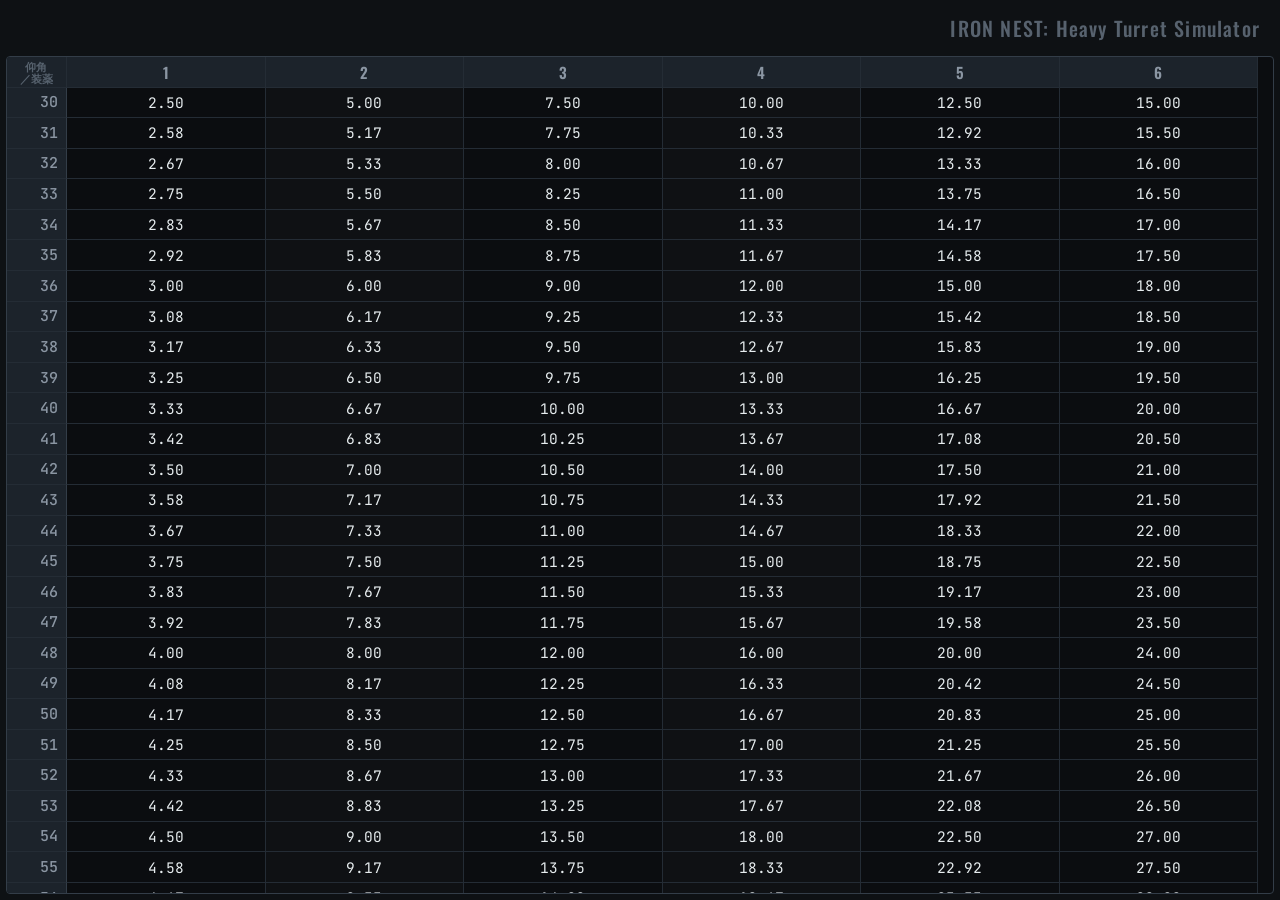
==== index.html @ 1f8e4c40 "new" ====
<!DOCTYPE html>
<html lang="ja">
<head>
<meta charset="UTF-8">
<meta name="viewport" content="width=device-width, initial-scale=1, maximum-scale=1, user-scalable=no">
<title>仰角算定盤</title>
<style>
  @import url('https://fonts.googleapis.com/css2?family=Oswald:wght@500;600;700&family=JetBrains+Mono:wght@400;500;600;700&display=swap');

  :root{
    --bg:#0e1114;
    --panel-sunken:#0b0d10;
    --panel-raised:#1c232b;
    --line:#333d48;
    --line-soft:#242c35;
    --text:#e7edef;
    --text-dim:#8b96a3;
    --text-faint:#57626e;
    --accent:#ffb347;
    --accent-strong:#ffe0a3;
    --accent-dim:#5c451f;
    --accent-hit:#8a5b12;
    --focus:#7fd4ff;
  }

  *{box-sizing:border-box;}
  html,body{margin:0;padding:0;height:100%;}
  body{
    background:var(--bg);
    color:var(--text);
    font-family:'JetBrains Mono', 'Consolas', monospace;
    height:100vh;
    height:100dvh;
    overflow:hidden;
    display:flex;
  }
  @media (prefers-reduced-motion: reduce){
    *{animation-duration:0.001ms !important; transition-duration:0.001ms !important;}
  }

  .app{
    flex:1;
    min-width:0;
    display:flex;
    flex-direction:column;
    padding:6px;
    gap:6px;
  }

  .screen{
    flex:1;
    min-height:0;
    display:flex;
    flex-direction:column;
    gap:6px;
  }
  .screen[hidden]{ display:none; }

  /* ---------- shared grid: identical column template & position on every screen ---------- */
  .toolbar-slot{
    flex:0 0 auto;
  }
  .grid-wrap{
    flex:1;
    min-height:0;
    border:1px solid var(--line);
    border-radius:4px;
    overflow-x:hidden;
    overflow-y:auto;
    scrollbar-gutter:stable;
    background:var(--panel-sunken);
  }
  .grid-table{
    display:grid;
    grid-template-columns: minmax(44px,60px) repeat(6, 1fr);
    width:100%;
    height:100%;
  }
  /* main (0-60, opens on 30-60) and detail (0.1-degree) both scroll naturally */
  .grid-table.scrollable{
    height:auto;
    min-height:100%;
    grid-auto-rows:clamp(22px,3.4vh,32px);
  }
  .grid-table.sticky-head th.corner,
  .grid-table.sticky-head th.col-head{
    position:sticky;
    top:0;
    z-index:2;
  }
  /* the 0.01-degree fine grid instead fills the screen exactly, no scroll;
     the header row height still matches the scrollable tables' clamp so it
     lines up pixel-for-pixel across all three screens */
  .grid-table.rows-21{ grid-template-rows: clamp(22px,3.4vh,32px) repeat(21, 1fr); }
  .grid-table thead,
  .grid-table tbody,
  .grid-table tr{ display:contents; }

  .grid-table th, .grid-table td{
    border-bottom:1px solid var(--line-soft);
    border-right:1px solid var(--line-soft);
    min-width:0;
    min-height:0;
  }
  .grid-table th.corner{
    background:var(--panel-raised);
    color:var(--text-faint);
    font-family:'Oswald', sans-serif;
    font-size:clamp(8px,1.3vh,10.5px);
    letter-spacing:0.02em;
    display:flex;
    align-items:center;
    justify-content:center;
    text-align:center;
    line-height:1.15;
    padding:2px;
  }
  .grid-table th.col-head{
    background:var(--panel-raised);
    color:var(--text-dim);
    font-family:'Oswald', sans-serif;
    font-weight:600;
    font-size:clamp(11px,2vh,15px);
    display:flex;
    align-items:center;
    justify-content:center;
  }
  .grid-table th.row-head{
    background:var(--panel-raised);
    color:var(--text-dim);
    font-weight:500;
    font-size:clamp(11px,2vh,15px);
    font-variant-numeric:tabular-nums;
    display:flex;
    align-items:center;
    justify-content:flex-end;
    padding-right:8px;
    border-right:1px solid var(--line);
    cursor:default;
  }
  .grid-table td{ padding:0; }
  .grid-table td button{
    all:unset;
    display:flex;
    width:100%;
    height:100%;
    align-items:center;
    justify-content:center;
    font-family:'JetBrains Mono', monospace;
    font-size:clamp(10.5px,1.9vh,14.5px);
    font-variant-numeric:tabular-nums;
    color:var(--text);
    cursor:pointer;
  }
  .grid-table td button:hover{
    background:rgba(255,179,71,0.1);
    color:var(--accent-strong);
  }
  .grid-table td button:focus-visible{
    outline:2px solid var(--focus);
    outline-offset:-2px;
  }
  .grid-table td button.selected{
    background:var(--accent-dim);
    color:var(--accent-strong);
    font-weight:600;
  }
  .grid-table.scrollable td:nth-child(7n+3) button:not(.selected),
  .grid-table.scrollable td:nth-child(7n+5) button:not(.selected){
    background:rgba(255,255,255,0.014);
  }

  /* ---------- shared: plain-text cells used by the detail (0.1) and fine (0.01) grids ---------- */
  .grid-table.plain-cells td{
    display:flex;
    align-items:center;
    justify-content:center;
    font-family:'JetBrains Mono', monospace;
    font-size:clamp(10.5px,1.9vh,14.5px);
    font-variant-numeric:tabular-nums;
    color:var(--text);
    cursor:pointer;
  }
  .grid-table.plain-cells tbody tr:nth-child(even) td{ background:rgba(255,255,255,0.014); }
  .grid-table.plain-cells tbody tr:hover td{ background:rgba(255,179,71,0.08); }

  /* whole-step rows get a marked tick color, like a dial's major graduations */
  .grid-table.plain-cells tbody tr.int-row th.row-head{ color:var(--accent); font-weight:700; }
  .grid-table.plain-cells tbody tr.int-row td{ background:rgba(255,179,71,0.07); }

  .grid-table.plain-cells tbody tr.hit th.row-head{ background:var(--accent-hit); color:var(--accent-strong); }
  .grid-table.plain-cells tbody tr.hit td{ background:var(--accent-hit); color:var(--accent-strong); font-weight:700; }
  .grid-table.plain-cells tbody tr.flash th, .grid-table.plain-cells tbody tr.flash td{ animation:flash 0.5s ease-out; }
  @keyframes flash{
    0%{ background:var(--accent); }
    100%{ background:var(--accent-hit); }
  }

  /* tapped column stays lit; the other charge columns dim to grey, mirroring the row highlight */
  .grid-table.plain-cells th.col-head.col-dim{ color:var(--text-faint); }
  .grid-table.plain-cells td.col-dim{ color:var(--text-faint); }
  .grid-table.plain-cells tbody tr.hit td.col-dim{ color:var(--text-faint); }

  /* ---------- toolbar (back button + column tabs) ---------- */
  .toolbar{
    display:flex;
    align-items:center;
    gap:8px;
    flex-wrap:nowrap;
    padding-right:14px;
  }
  .btn-back{
    font-family:'Oswald', sans-serif;
    font-size:14px;
    font-weight:600;
    letter-spacing:0.03em;
    color:var(--text);
    background:var(--panel-raised);
    border:1px solid var(--line);
    border-radius:4px;
    padding:10px 16px;
    cursor:pointer;
    display:flex;
    align-items:center;
    gap:6px;
    flex:0 0 auto;
  }
  .btn-back:hover{ border-color:var(--accent-dim); color:var(--accent-strong); }
  .btn-back:active{ transform:translateY(1px); }
  .btn-back:focus-visible{ outline:2px solid var(--focus); }

  .brand-label{
    margin-left:auto;
    min-width:0;
    flex:0 1 auto;
    font-family:'Oswald', sans-serif;
    font-size:clamp(15px,2.4vh,20px);
    font-weight:500;
    letter-spacing:0.06em;
    color:var(--text-faint);
    white-space:nowrap;
    overflow:hidden;
    text-overflow:ellipsis;
  }
</style>
</head>
<body>

<div class="app">
  <!-- SCREEN 1: 0-60 degree grid, scrollable; opens on the 30-60 window -->
  <section class="screen" id="screen-main">
    <!-- an invisible toolbar keeps the grid starting at the same position as screens 2 and 3 -->
    <div class="toolbar toolbar-slot">
      <button class="btn-back" style="visibility:hidden" tabindex="-1" aria-hidden="true">◂ 戻る</button>
      <span class="brand-label">IRON NEST: Heavy Turret Simulator</span>
    </div>
    <div class="grid-wrap" id="main-wrap">
      <table class="grid-table scrollable sticky-head" id="main-table">
        <thead>
          <tr>
            <th class="corner">仰角<br>／装薬</th>
            <th class="col-head" id="main-head-1">1</th>
            <th class="col-head" id="main-head-2">2</th>
            <th class="col-head" id="main-head-3">3</th>
            <th class="col-head" id="main-head-4">4</th>
            <th class="col-head" id="main-head-5">5</th>
            <th class="col-head" id="main-head-6">6</th>
          </tr>
        </thead>
        <tbody id="main-body"></tbody>
      </table>
      <div id="main-spacer"></div>
    </div>
  </section>

  <!-- SCREEN 2: 0.1-degree detail table (scrollable) -->
  <section class="screen" id="screen-detail" hidden>
    <div class="toolbar">
      <button class="btn-back" id="btn-back">◂ 戻る</button>
      <span class="brand-label">IRON NEST: Heavy Turret Simulator</span>
    </div>
    <div class="grid-wrap" id="detail-wrap">
      <table class="grid-table scrollable sticky-head plain-cells" id="detail-table">
        <thead>
          <tr>
            <th class="corner">仰角<br>／装薬</th>
            <th class="col-head" data-charge="1">1</th>
            <th class="col-head" data-charge="2">2</th>
            <th class="col-head" data-charge="3">3</th>
            <th class="col-head" data-charge="4">4</th>
            <th class="col-head" data-charge="5">5</th>
            <th class="col-head" data-charge="6">6</th>
          </tr>
        </thead>
        <tbody id="detail-body"></tbody>
      </table>
    </div>
  </section>

  <!-- SCREEN 3: 0.01-degree fine grid around the tapped 0.1-degree row -->
  <section class="screen" id="screen-fine" hidden>
    <div class="toolbar">
      <button class="btn-back" id="btn-back2">◂ 戻る</button>
      <span class="brand-label">IRON NEST: Heavy Turret Simulator</span>
    </div>
    <div class="grid-wrap">
      <table class="grid-table rows-21 plain-cells" id="fine-table">
        <thead>
          <tr>
            <th class="corner">仰角<br>／装薬</th>
            <th class="col-head" data-charge="1">1</th>
            <th class="col-head" data-charge="2">2</th>
            <th class="col-head" data-charge="3">3</th>
            <th class="col-head" data-charge="4">4</th>
            <th class="col-head" data-charge="5">5</th>
            <th class="col-head" data-charge="6">6</th>
          </tr>
        </thead>
        <tbody id="fine-body"></tbody>
      </table>
    </div>
  </section>
</div>

<script>
(function(){
  var ANGLE_MIN = 0, ANGLE_MAX = 60;
  var DEFAULT_VIEW_ANGLE = 30;
  var CHARGES = [1,2,3,4,5,6];

  function dist(charge, angle){ return charge * angle / 12; }
  function fmt2(n){ return n.toFixed(2); }
  function fmt1(n){ return n.toFixed(1); }

  var mainTable = document.getElementById('main-table');
  var mainWrap = document.getElementById('main-wrap');
  var mainBody = document.getElementById('main-body');
  var mainSpacer = document.getElementById('main-spacer');
  var rowsHtml = '';
  for (var a = ANGLE_MIN; a <= ANGLE_MAX; a++){
    rowsHtml += '<tr data-angle="' + a + '"><th class="row-head">' + a + '</th>';
    for (var c = 0; c < CHARGES.length; c++){
      var charge = CHARGES[c];
      rowsHtml += '<td><button type="button" data-angle="' + a + '" data-charge="' + charge + '">' + fmt2(dist(charge, a)) + '</button></td>';
    }
    rowsHtml += '</tr>';
  }
  mainBody.innerHTML = rowsHtml;

  function scrollMainToDefault(){
    // measure against a zeroed spacer each time so this stays idempotent
    // no matter how many times or when it runs (font swap, load, etc.)
    mainSpacer.style.height = '0px';
    var targetRow = mainBody.querySelector('tr[data-angle="' + DEFAULT_VIEW_ANGLE + '"]');
    var targetCell = targetRow ? targetRow.querySelector('th') : null;
    var headerCell = mainTable.querySelector('thead th.corner');
    if (!targetCell || !headerCell) return;
    var wrapRect = mainWrap.getBoundingClientRect();
    var cellRect = targetCell.getBoundingClientRect();
    var headerRect = headerCell.getBoundingClientRect();
    // this resolves to the row's true absolute position regardless of
    // the current scroll offset, so repeated calls converge, not compound
    var desiredScrollTop = mainWrap.scrollTop + (cellRect.top - wrapRect.top) - headerRect.height;
    var maxScrollNoSpacer = mainWrap.scrollHeight - mainWrap.clientHeight;
    // the viewport can be taller than the 30-60 window; grow the spacer
    // below the last row only by however much extra headroom is needed
    // so row 30 can reach the very top without the scroll clamping short
    mainSpacer.style.height = Math.max(0, desiredScrollTop - maxScrollNoSpacer) + 'px';
    mainWrap.scrollTop = desiredScrollTop;
  }
  requestAnimationFrame(function(){
    scrollMainToDefault();
    requestAnimationFrame(scrollMainToDefault);
  });
  if (document.fonts && document.fonts.ready){
    document.fonts.ready.then(scrollMainToDefault);
  }
  window.addEventListener('load', scrollMainToDefault);

  var screenMain = document.getElementById('screen-main');
  var screenDetail = document.getElementById('screen-detail');
  var detailBody = document.getElementById('detail-body');
  var btnBack = document.getElementById('btn-back');
  var detailWrap = document.getElementById('detail-wrap');

  var state = { centerAngle: ANGLE_MIN, selectedMainBtn: null, detailCharge: null, fineCharge: null };
  var detailBuilt = false;

  function buildDetailRows(){
    var html = '';
    var steps = Math.round((ANGLE_MAX - ANGLE_MIN) * 10);
    for (var i = 0; i <= steps; i++){
      var angle = Math.round((ANGLE_MIN + i * 0.1) * 10) / 10;
      var isInt = Math.round(angle * 10) % 10 === 0;
      html += '<tr data-angle="' + angle + '"' + (isInt ? ' class="int-row"' : '') + '><th class="row-head">' + fmt1(angle) + '</th>';
      for (var c = 0; c < CHARGES.length; c++){
        html += '<td data-charge="' + CHARGES[c] + '">' + fmt2(dist(CHARGES[c], angle)) + '</td>';
      }
      html += '</tr>';
    }
    detailBody.innerHTML = html;
    detailBuilt = true;
  }

  function applyColSelection(screenEl, charge){
    var cells = screenEl.querySelectorAll('[data-charge]');
    for (var i = 0; i < cells.length; i++){
      var isSelected = charge == null || Number(cells[i].dataset.charge) === charge;
      cells[i].classList.toggle('col-dim', !isSelected);
    }
  }

  function setHitRow(angle, opts){
    opts = opts || {};
    state.centerAngle = angle;
    var rows = detailBody.querySelectorAll('tr');
    var target = null, closestDiff = Infinity;
    for (var r = 0; r < rows.length; r++){
      rows[r].classList.remove('hit');
      var rowAngle = Number(rows[r].dataset.angle);
      var diff = Math.abs(rowAngle - angle);
      if (diff < closestDiff){ closestDiff = diff; target = rows[r]; }
    }
    if (!target) return;
    target.classList.add('hit');
    if (opts.flash){
      target.classList.add('flash');
      setTimeout(function(){ target.classList.remove('flash'); }, 550);
    }
    if (opts.scroll){
      requestAnimationFrame(function(){
        var cell = target.querySelector('th');
        if (!cell) return;
        var wrapRect = detailWrap.getBoundingClientRect();
        var cellRect = cell.getBoundingClientRect();
        var delta = (cellRect.top - wrapRect.top) - (detailWrap.clientHeight / 2) + (cellRect.height / 2);
        detailWrap.scrollTop = Math.max(0, detailWrap.scrollTop + delta);
      });
    }
  }

  function openDetail(angle, charge){
    if (!detailBuilt) buildDetailRows();
    screenMain.hidden = true;
    screenDetail.hidden = false;
    state.detailCharge = charge;
    applyColSelection(screenDetail, charge);
    setHitRow(angle, { flash:true, scroll:true });
  }

  mainBody.addEventListener('click', function(e){
    var btn = e.target.closest('button');
    if (!btn) return;
    if (state.selectedMainBtn) state.selectedMainBtn.classList.remove('selected');
    btn.classList.add('selected');
    state.selectedMainBtn = btn;
    openDetail(Number(btn.dataset.angle), Number(btn.dataset.charge));
  });

  detailBody.addEventListener('click', function(e){
    var row = e.target.closest('tr[data-angle]');
    if (!row) return;
    var cell = e.target.closest('td[data-charge]');
    if (cell){
      state.detailCharge = Number(cell.dataset.charge);
      applyColSelection(screenDetail, state.detailCharge);
    }
    var angle = Number(row.dataset.angle);
    if (row.classList.contains('hit')){
      openFine(angle, state.detailCharge);
    } else {
      setHitRow(angle, { flash:true, scroll:false });
    }
  });

  btnBack.addEventListener('click', function(){
    screenDetail.hidden = true;
    screenMain.hidden = false;
  });

  /* ---------- level 3: 0.01-degree fine grid, window around the tapped 0.1-degree row ---------- */
  var screenFine = document.getElementById('screen-fine');
  var fineBody = document.getElementById('fine-body');
  var fineTable = document.getElementById('fine-table');
  var btnBack2 = document.getElementById('btn-back2');

  function buildFineRows(center){
    var startCents = Math.round((center - 0.1) * 100);
    var html = '';
    var count = 0;
    for (var i = 0; i <= 20; i++){
      var cents = startCents + i;
      var angle = cents / 100;
      if (angle < ANGLE_MIN - 1e-9 || angle > ANGLE_MAX + 1e-9) continue;
      var isTick = ((cents % 10) + 10) % 10 === 0;
      html += '<tr data-angle="' + angle.toFixed(2) + '"' + (isTick ? ' class="int-row"' : '') + '><th class="row-head">' + angle.toFixed(2) + '</th>';
      for (var c = 0; c < CHARGES.length; c++){
        html += '<td data-charge="' + CHARGES[c] + '">' + fmt2(dist(CHARGES[c], angle)) + '</td>';
      }
      html += '</tr>';
      count++;
    }
    fineBody.innerHTML = html;
    fineTable.style.gridTemplateRows = 'auto repeat(' + count + ', 1fr)';
    applyColSelection(screenFine, state.fineCharge);
  }

  function setFineHit(angle, opts){
    opts = opts || {};
    var rows = fineBody.querySelectorAll('tr');
    var target = null, closestDiff = Infinity;
    for (var r = 0; r < rows.length; r++){
      rows[r].classList.remove('hit');
      var rowAngle = Number(rows[r].dataset.angle);
      var diff = Math.abs(rowAngle - angle);
      if (diff < closestDiff){ closestDiff = diff; target = rows[r]; }
    }
    if (!target) return;
    target.classList.add('hit');
    if (opts.flash){
      target.classList.add('flash');
      setTimeout(function(){ target.classList.remove('flash'); }, 550);
    }
  }

  function openFine(angle, charge){
    state.fineCharge = charge;
    buildFineRows(angle);
    screenDetail.hidden = true;
    screenFine.hidden = false;
    setFineHit(angle, { flash:true });
  }

  fineBody.addEventListener('click', function(e){
    var row = e.target.closest('tr[data-angle]');
    if (!row) return;
    var cell = e.target.closest('td[data-charge]');
    if (cell){
      state.fineCharge = Number(cell.dataset.charge);
      applyColSelection(screenFine, state.fineCharge);
    }
    setFineHit(Number(row.dataset.angle), { flash:true });
  });

  btnBack2.addEventListener('click', function(){
    screenFine.hidden = true;
    screenDetail.hidden = false;
  });
})();
</script>
</body>
</html>
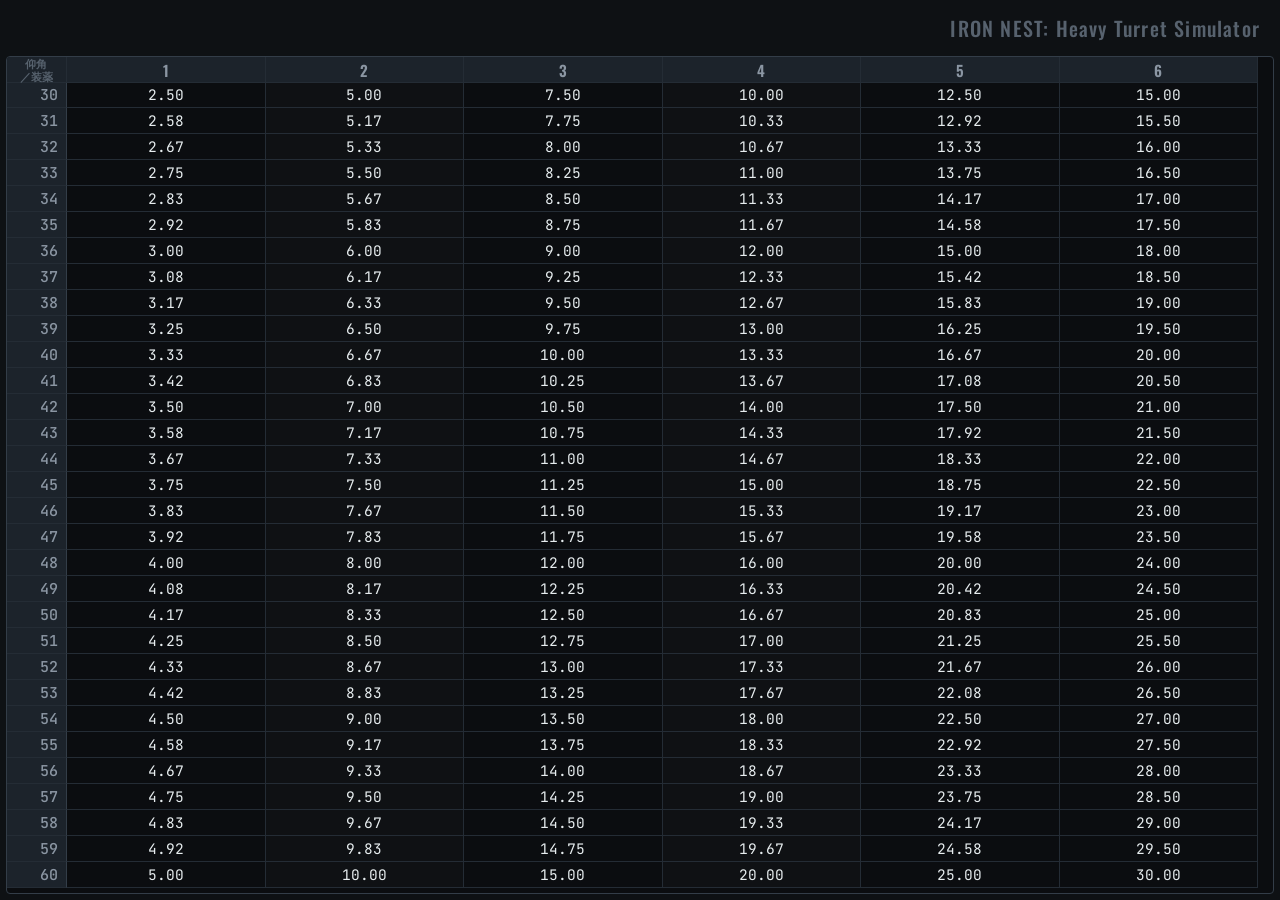
==== commit 0a759053: "Fix mobile layout: title truncation and 30-60 row overflow Brand label font size now scales with bot" ====
--- a/index.html
+++ b/index.html
@@ -234,7 +234,7 @@
     min-width:0;
     flex:0 1 auto;
     font-family:'Oswald', sans-serif;
-    font-size:clamp(15px,2.4vh,20px);
+    font-size:clamp(9px, min(2.4vh, 3.4vw), 20px);
     font-weight:500;
     letter-spacing:0.06em;
     color:var(--text-faint);
@@ -347,7 +347,21 @@
   }
   mainBody.innerHTML = rowsHtml;
 
+  var DEFAULT_WINDOW_ROWS = (ANGLE_MAX - DEFAULT_VIEW_ANGLE + 1) + 1; // 31 data rows + header
+
+  function sizeMainRows(){
+    // pick the tallest row height (capped) that still lets the full
+    // 30-60 window fit the actual viewport - critical on short phone
+    // screens where the desktop-tuned clamp() would overflow and force
+    // an unwanted scroll before reaching row 60
+    mainSpacer.style.height = '0px';
+    var rowPx = Math.floor(mainWrap.clientHeight / DEFAULT_WINDOW_ROWS);
+    rowPx = Math.max(16, Math.min(32, rowPx));
+    mainTable.style.gridAutoRows = rowPx + 'px';
+  }
+
   function scrollMainToDefault(){
+    sizeMainRows();
     // measure against a zeroed spacer each time so this stays idempotent
     // no matter how many times or when it runs (font swap, load, etc.)
     mainSpacer.style.height = '0px';
@@ -376,6 +390,9 @@
     document.fonts.ready.then(scrollMainToDefault);
   }
   window.addEventListener('load', scrollMainToDefault);
+  // mobile browsers resize the viewport as the address bar shows/hides;
+  // re-fit whenever that happens so the 30-60 window keeps fitting
+  window.addEventListener('resize', scrollMainToDefault);
 
   var screenMain = document.getElementById('screen-main');
   var screenDetail = document.getElementById('screen-detail');
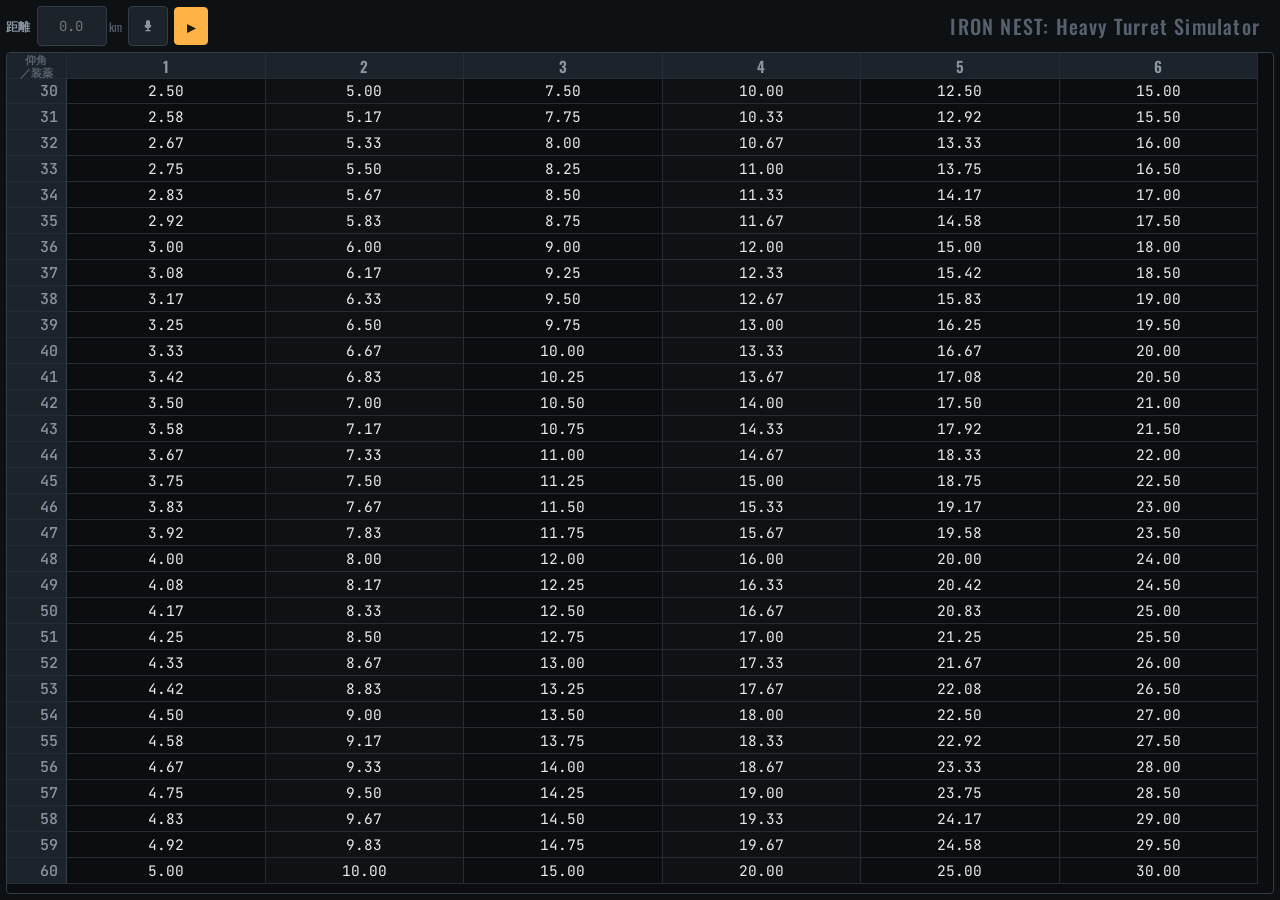
==== commit 9b956f59: "Add minimum-charge distance solver with voice input Enter a target distance and jump straight to the" ====
--- a/index.html
+++ b/index.html
@@ -20,6 +20,7 @@
     --accent-strong:#ffe0a3;
     --accent-dim:#5c451f;
     --accent-hit:#8a5b12;
+    --accent-ink:#241804;
     --focus:#7fd4ff;
   }
 
@@ -228,6 +229,89 @@
   .btn-back:hover{ border-color:var(--accent-dim); color:var(--accent-strong); }
   .btn-back:active{ transform:translateY(1px); }
   .btn-back:focus-visible{ outline:2px solid var(--focus); }
+
+  /* distance-in, minimum-charge-solution-out: sits in the same slot the back
+     button occupies on screens 2 and 3, so the toolbar height never changes */
+  .solve-form{
+    display:flex;
+    align-items:center;
+    gap:6px;
+    flex:0 0 auto;
+  }
+  .solve-label{
+    font-family:'Oswald', sans-serif;
+    font-size:12px;
+    font-weight:600;
+    letter-spacing:0.03em;
+    color:var(--text-dim);
+    white-space:nowrap;
+  }
+  .solve-input{
+    all:unset;
+    width:52px;
+    font-family:'JetBrains Mono', monospace;
+    font-size:14px;
+    color:var(--text);
+    background:var(--panel-raised);
+    border:1px solid var(--line);
+    border-radius:4px;
+    padding:10px 8px;
+    text-align:right;
+    font-variant-numeric:tabular-nums;
+  }
+  .solve-input:focus-visible{ outline:2px solid var(--focus); border-color:var(--focus); }
+  .solve-input.invalid{ animation:flash 0.5s ease-out; }
+  .solve-unit{
+    font-family:'Oswald', sans-serif;
+    font-size:12px;
+    color:var(--text-faint);
+    margin-left:-4px;
+  }
+  .btn-solve{
+    font-family:'Oswald', sans-serif;
+    font-size:16px;
+    font-weight:700;
+    color:var(--accent-ink);
+    background:var(--accent);
+    border:1px solid var(--accent);
+    border-radius:4px;
+    padding:10px 12px;
+    cursor:pointer;
+    line-height:1;
+  }
+  .btn-solve:hover{ background:var(--accent-strong); }
+  .btn-solve:active{ transform:translateY(1px); }
+  .btn-solve:focus-visible{ outline:2px solid var(--focus); }
+
+  .btn-mic{
+    all:unset;
+    display:flex;
+    align-items:center;
+    justify-content:center;
+    width:38px;
+    height:38px;
+    flex:0 0 auto;
+    color:var(--text-dim);
+    background:var(--panel-raised);
+    border:1px solid var(--line);
+    border-radius:4px;
+    cursor:pointer;
+  }
+  .btn-mic svg{ width:16px; height:16px; fill:currentColor; }
+  .btn-mic:hover{ border-color:var(--accent-dim); color:var(--accent-strong); }
+  .btn-mic:active{ transform:translateY(1px); }
+  .btn-mic:focus-visible{ outline:2px solid var(--focus); }
+  .btn-mic.listening{
+    color:var(--accent-ink);
+    background:var(--accent);
+    border-color:var(--accent);
+    animation:mic-pulse 1s ease-in-out infinite;
+  }
+  .btn-mic.unsupported{ display:none; }
+  @keyframes mic-pulse{
+    0%,100%{ box-shadow:0 0 0 0 rgba(255,179,71,0.55); }
+    50%{ box-shadow:0 0 0 6px rgba(255,179,71,0); }
+  }
 
   .brand-label{
     margin-left:auto;
@@ -249,9 +333,17 @@
 <div class="app">
   <!-- SCREEN 1: 0-60 degree grid, scrollable; opens on the 30-60 window -->
   <section class="screen" id="screen-main">
-    <!-- an invisible toolbar keeps the grid starting at the same position as screens 2 and 3 -->
+    <!-- fills the same slot the back button occupies on screens 2 and 3, so the toolbar height never changes -->
     <div class="toolbar toolbar-slot">
-      <button class="btn-back" style="visibility:hidden" tabindex="-1" aria-hidden="true">◂ 戻る</button>
+      <form class="solve-form" id="solve-form" autocomplete="off">
+        <label class="solve-label" for="solve-distance">距離</label>
+        <input class="solve-input" id="solve-distance" type="number" inputmode="decimal" step="0.01" min="0" placeholder="0.0">
+        <span class="solve-unit">km</span>
+        <button class="btn-mic" id="btn-mic" type="button" title="音声で距離を入力" aria-label="音声で距離を入力">
+          <svg viewBox="0 0 24 24" aria-hidden="true"><path d="M12 14a3 3 0 0 0 3-3V6a3 3 0 1 0-6 0v5a3 3 0 0 0 3 3zm5-3a1 1 0 1 0-2 0 3 3 0 0 1-6 0 1 1 0 1 0-2 0 5 5 0 0 0 4 4.9V18H9a1 1 0 1 0 0 2h6a1 1 0 1 0 0-2h-2v-2.1A5 5 0 0 0 17 11z"/></svg>
+        </button>
+        <button class="btn-solve" type="submit" title="最少装薬の仰角を求める">▸</button>
+      </form>
       <span class="brand-label">IRON NEST: Heavy Turret Simulator</span>
     </div>
     <div class="grid-wrap" id="main-wrap">
@@ -484,7 +576,7 @@
     }
     var angle = Number(row.dataset.angle);
     if (row.classList.contains('hit')){
-      openFine(angle, state.detailCharge);
+      openFine(angle, state.detailCharge, screenDetail);
     } else {
       setHitRow(angle, { flash:true, scroll:false });
     }
@@ -540,10 +632,11 @@
     }
   }
 
-  function openFine(angle, charge){
+  function openFine(angle, charge, fromScreen){
     state.fineCharge = charge;
+    state.fineReturnScreen = fromScreen || screenDetail;
     buildFineRows(angle);
-    screenDetail.hidden = true;
+    state.fineReturnScreen.hidden = true;
     screenFine.hidden = false;
     setFineHit(angle, { flash:true });
   }
@@ -561,8 +654,103 @@
 
   btnBack2.addEventListener('click', function(){
     screenFine.hidden = true;
-    screenDetail.hidden = false;
+    (state.fineReturnScreen || screenDetail).hidden = false;
   });
+
+  /* ---------- distance-in, minimum-charge-out solver (main screen only) ---------- */
+  var solveForm = document.getElementById('solve-form');
+  var solveInput = document.getElementById('solve-distance');
+  var MAX_REACHABLE_KM = ANGLE_MAX * Math.max.apply(null, CHARGES) / 12;
+
+  function solveMinCharge(distanceKm){
+    var best = null;
+    for (var i = 0; i < CHARGES.length; i++){
+      var c = CHARGES[i];
+      var angle = 12 * distanceKm / c;
+      if (angle >= ANGLE_MIN - 1e-9 && angle <= ANGLE_MAX + 1e-9){
+        if (best === null || c < best.charge){ best = { charge: c, angle: angle }; }
+      }
+    }
+    return best;
+  }
+
+  solveForm.addEventListener('submit', function(e){
+    e.preventDefault();
+    var distanceKm = parseFloat(solveInput.value);
+    var result = isFinite(distanceKm) && distanceKm > 0 ? solveMinCharge(distanceKm) : null;
+    if (!result){
+      solveInput.setCustomValidity('0〜' + MAX_REACHABLE_KM.toFixed(1) + 'kmの範囲で入力してください');
+      solveInput.reportValidity();
+      solveInput.classList.remove('invalid');
+      requestAnimationFrame(function(){ solveInput.classList.add('invalid'); });
+      setTimeout(function(){ solveInput.classList.remove('invalid'); }, 550);
+      return;
+    }
+    solveInput.setCustomValidity('');
+    openFine(result.angle, result.charge, screenMain);
+  });
+
+  /* ---------- voice input for the distance field ---------- */
+  var btnMic = document.getElementById('btn-mic');
+  var SpeechRecognitionCtor = window.SpeechRecognition || window.webkitSpeechRecognition;
+
+  function flashInvalidInput(){
+    solveInput.classList.remove('invalid');
+    requestAnimationFrame(function(){ solveInput.classList.add('invalid'); });
+    setTimeout(function(){ solveInput.classList.remove('invalid'); }, 550);
+  }
+
+  // full-width digits/period -> half-width, "13点5" -> "13.5", then pull out the number
+  function parseSpokenDistance(text){
+    var normalized = text.replace(/[０-９．]/g, function(ch){
+      return String.fromCharCode(ch.charCodeAt(0) - 0xFEE0);
+    });
+    normalized = normalized.replace(/(\d+)\s*点\s*(\d+)/, '$1.$2');
+    var match = normalized.match(/\d+(?:\.\d+)?/);
+    return match ? parseFloat(match[0]) : null;
+  }
+
+  if (!SpeechRecognitionCtor){
+    btnMic.classList.add('unsupported');
+    btnMic.disabled = true;
+  } else {
+    var recognition = new SpeechRecognitionCtor();
+    recognition.lang = 'ja-JP';
+    recognition.continuous = false;
+    recognition.interimResults = false;
+    recognition.maxAlternatives = 1;
+
+    recognition.addEventListener('start', function(){
+      btnMic.classList.add('listening');
+    });
+    recognition.addEventListener('end', function(){
+      btnMic.classList.remove('listening');
+    });
+    recognition.addEventListener('error', function(){
+      btnMic.classList.remove('listening');
+      flashInvalidInput();
+    });
+    recognition.addEventListener('result', function(e){
+      var transcript = e.results[0][0].transcript;
+      var value = parseSpokenDistance(transcript);
+      if (value != null){
+        solveInput.value = value;
+        solveForm.requestSubmit();
+      } else {
+        solveInput.setCustomValidity('聞き取れませんでした: 「' + transcript + '」');
+        solveInput.reportValidity();
+        flashInvalidInput();
+      }
+    });
+
+    btnMic.addEventListener('click', function(){
+      if (btnMic.classList.contains('listening')){
+        recognition.abort();
+        return;
+      }
+      try { recognition.start(); } catch (err){ /* already running */ }
+    });
+  }
 })();
 </script>
 </body>
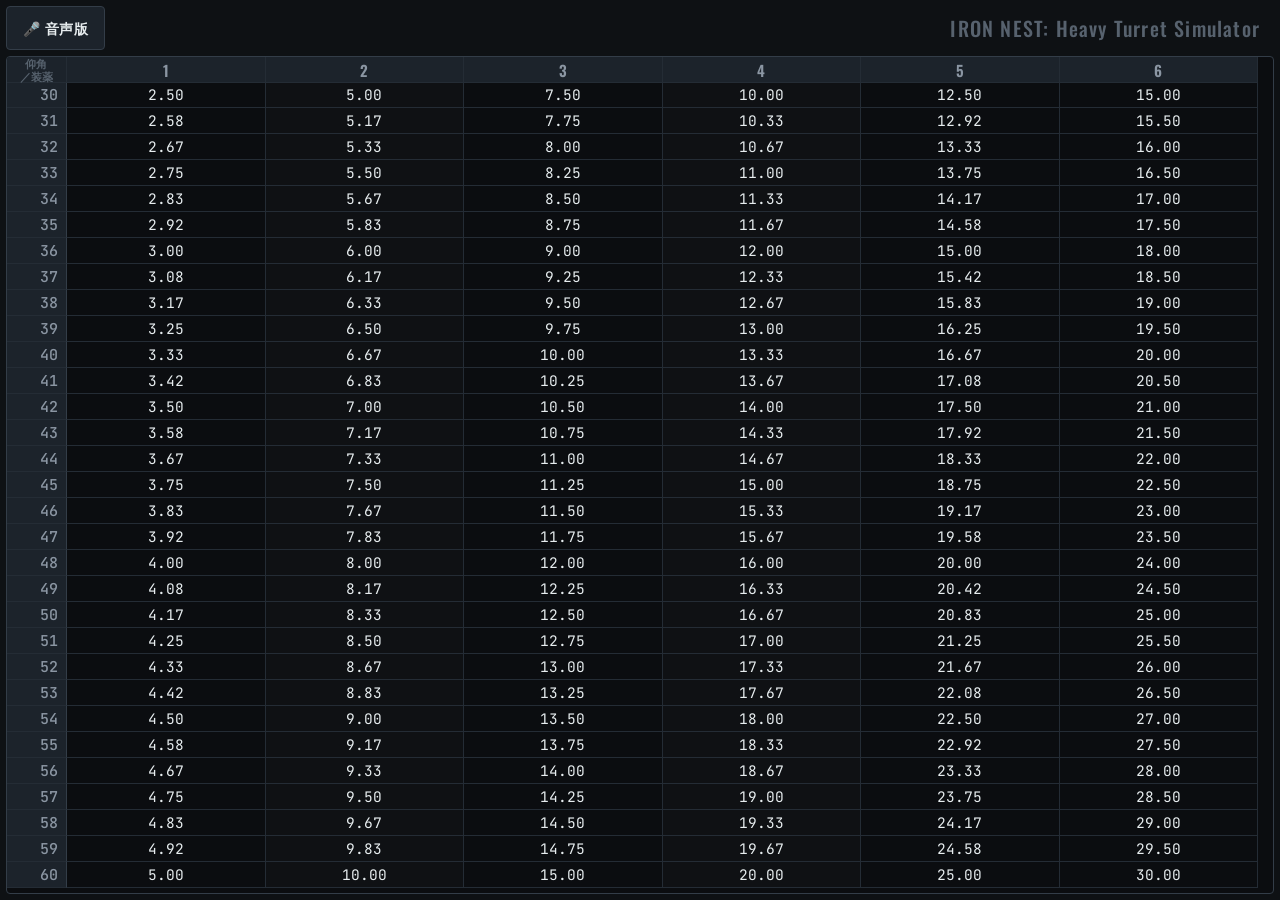
==== commit 17eaeac4: "Split voice-input solver into its own page Move the distance solver (manual entry + voice) out of in" ====
--- a/index.html
+++ b/index.html
@@ -4,329 +4,7 @@
 <meta charset="UTF-8">
 <meta name="viewport" content="width=device-width, initial-scale=1, maximum-scale=1, user-scalable=no">
 <title>仰角算定盤</title>
-<style>
-  @import url('https://fonts.googleapis.com/css2?family=Oswald:wght@500;600;700&family=JetBrains+Mono:wght@400;500;600;700&display=swap');
-
-  :root{
-    --bg:#0e1114;
-    --panel-sunken:#0b0d10;
-    --panel-raised:#1c232b;
-    --line:#333d48;
-    --line-soft:#242c35;
-    --text:#e7edef;
-    --text-dim:#8b96a3;
-    --text-faint:#57626e;
-    --accent:#ffb347;
-    --accent-strong:#ffe0a3;
-    --accent-dim:#5c451f;
-    --accent-hit:#8a5b12;
-    --accent-ink:#241804;
-    --focus:#7fd4ff;
-  }
-
-  *{box-sizing:border-box;}
-  html,body{margin:0;padding:0;height:100%;}
-  body{
-    background:var(--bg);
-    color:var(--text);
-    font-family:'JetBrains Mono', 'Consolas', monospace;
-    height:100vh;
-    height:100dvh;
-    overflow:hidden;
-    display:flex;
-  }
-  @media (prefers-reduced-motion: reduce){
-    *{animation-duration:0.001ms !important; transition-duration:0.001ms !important;}
-  }
-
-  .app{
-    flex:1;
-    min-width:0;
-    display:flex;
-    flex-direction:column;
-    padding:6px;
-    gap:6px;
-  }
-
-  .screen{
-    flex:1;
-    min-height:0;
-    display:flex;
-    flex-direction:column;
-    gap:6px;
-  }
-  .screen[hidden]{ display:none; }
-
-  /* ---------- shared grid: identical column template & position on every screen ---------- */
-  .toolbar-slot{
-    flex:0 0 auto;
-  }
-  .grid-wrap{
-    flex:1;
-    min-height:0;
-    border:1px solid var(--line);
-    border-radius:4px;
-    overflow-x:hidden;
-    overflow-y:auto;
-    scrollbar-gutter:stable;
-    background:var(--panel-sunken);
-  }
-  .grid-table{
-    display:grid;
-    grid-template-columns: minmax(44px,60px) repeat(6, 1fr);
-    width:100%;
-    height:100%;
-  }
-  /* main (0-60, opens on 30-60) and detail (0.1-degree) both scroll naturally */
-  .grid-table.scrollable{
-    height:auto;
-    min-height:100%;
-    grid-auto-rows:clamp(22px,3.4vh,32px);
-  }
-  .grid-table.sticky-head th.corner,
-  .grid-table.sticky-head th.col-head{
-    position:sticky;
-    top:0;
-    z-index:2;
-  }
-  /* the 0.01-degree fine grid instead fills the screen exactly, no scroll;
-     the header row height still matches the scrollable tables' clamp so it
-     lines up pixel-for-pixel across all three screens */
-  .grid-table.rows-21{ grid-template-rows: clamp(22px,3.4vh,32px) repeat(21, 1fr); }
-  .grid-table thead,
-  .grid-table tbody,
-  .grid-table tr{ display:contents; }
-
-  .grid-table th, .grid-table td{
-    border-bottom:1px solid var(--line-soft);
-    border-right:1px solid var(--line-soft);
-    min-width:0;
-    min-height:0;
-  }
-  .grid-table th.corner{
-    background:var(--panel-raised);
-    color:var(--text-faint);
-    font-family:'Oswald', sans-serif;
-    font-size:clamp(8px,1.3vh,10.5px);
-    letter-spacing:0.02em;
-    display:flex;
-    align-items:center;
-    justify-content:center;
-    text-align:center;
-    line-height:1.15;
-    padding:2px;
-  }
-  .grid-table th.col-head{
-    background:var(--panel-raised);
-    color:var(--text-dim);
-    font-family:'Oswald', sans-serif;
-    font-weight:600;
-    font-size:clamp(11px,2vh,15px);
-    display:flex;
-    align-items:center;
-    justify-content:center;
-  }
-  .grid-table th.row-head{
-    background:var(--panel-raised);
-    color:var(--text-dim);
-    font-weight:500;
-    font-size:clamp(11px,2vh,15px);
-    font-variant-numeric:tabular-nums;
-    display:flex;
-    align-items:center;
-    justify-content:flex-end;
-    padding-right:8px;
-    border-right:1px solid var(--line);
-    cursor:default;
-  }
-  .grid-table td{ padding:0; }
-  .grid-table td button{
-    all:unset;
-    display:flex;
-    width:100%;
-    height:100%;
-    align-items:center;
-    justify-content:center;
-    font-family:'JetBrains Mono', monospace;
-    font-size:clamp(10.5px,1.9vh,14.5px);
-    font-variant-numeric:tabular-nums;
-    color:var(--text);
-    cursor:pointer;
-  }
-  .grid-table td button:hover{
-    background:rgba(255,179,71,0.1);
-    color:var(--accent-strong);
-  }
-  .grid-table td button:focus-visible{
-    outline:2px solid var(--focus);
-    outline-offset:-2px;
-  }
-  .grid-table td button.selected{
-    background:var(--accent-dim);
-    color:var(--accent-strong);
-    font-weight:600;
-  }
-  .grid-table.scrollable td:nth-child(7n+3) button:not(.selected),
-  .grid-table.scrollable td:nth-child(7n+5) button:not(.selected){
-    background:rgba(255,255,255,0.014);
-  }
-
-  /* ---------- shared: plain-text cells used by the detail (0.1) and fine (0.01) grids ---------- */
-  .grid-table.plain-cells td{
-    display:flex;
-    align-items:center;
-    justify-content:center;
-    font-family:'JetBrains Mono', monospace;
-    font-size:clamp(10.5px,1.9vh,14.5px);
-    font-variant-numeric:tabular-nums;
-    color:var(--text);
-    cursor:pointer;
-  }
-  .grid-table.plain-cells tbody tr:nth-child(even) td{ background:rgba(255,255,255,0.014); }
-  .grid-table.plain-cells tbody tr:hover td{ background:rgba(255,179,71,0.08); }
-
-  /* whole-step rows get a marked tick color, like a dial's major graduations */
-  .grid-table.plain-cells tbody tr.int-row th.row-head{ color:var(--accent); font-weight:700; }
-  .grid-table.plain-cells tbody tr.int-row td{ background:rgba(255,179,71,0.07); }
-
-  .grid-table.plain-cells tbody tr.hit th.row-head{ background:var(--accent-hit); color:var(--accent-strong); }
-  .grid-table.plain-cells tbody tr.hit td{ background:var(--accent-hit); color:var(--accent-strong); font-weight:700; }
-  .grid-table.plain-cells tbody tr.flash th, .grid-table.plain-cells tbody tr.flash td{ animation:flash 0.5s ease-out; }
-  @keyframes flash{
-    0%{ background:var(--accent); }
-    100%{ background:var(--accent-hit); }
-  }
-
-  /* tapped column stays lit; the other charge columns dim to grey, mirroring the row highlight */
-  .grid-table.plain-cells th.col-head.col-dim{ color:var(--text-faint); }
-  .grid-table.plain-cells td.col-dim{ color:var(--text-faint); }
-  .grid-table.plain-cells tbody tr.hit td.col-dim{ color:var(--text-faint); }
-
-  /* ---------- toolbar (back button + column tabs) ---------- */
-  .toolbar{
-    display:flex;
-    align-items:center;
-    gap:8px;
-    flex-wrap:nowrap;
-    padding-right:14px;
-  }
-  .btn-back{
-    font-family:'Oswald', sans-serif;
-    font-size:14px;
-    font-weight:600;
-    letter-spacing:0.03em;
-    color:var(--text);
-    background:var(--panel-raised);
-    border:1px solid var(--line);
-    border-radius:4px;
-    padding:10px 16px;
-    cursor:pointer;
-    display:flex;
-    align-items:center;
-    gap:6px;
-    flex:0 0 auto;
-  }
-  .btn-back:hover{ border-color:var(--accent-dim); color:var(--accent-strong); }
-  .btn-back:active{ transform:translateY(1px); }
-  .btn-back:focus-visible{ outline:2px solid var(--focus); }
-
-  /* distance-in, minimum-charge-solution-out: sits in the same slot the back
-     button occupies on screens 2 and 3, so the toolbar height never changes */
-  .solve-form{
-    display:flex;
-    align-items:center;
-    gap:6px;
-    flex:0 0 auto;
-  }
-  .solve-label{
-    font-family:'Oswald', sans-serif;
-    font-size:12px;
-    font-weight:600;
-    letter-spacing:0.03em;
-    color:var(--text-dim);
-    white-space:nowrap;
-  }
-  .solve-input{
-    all:unset;
-    width:52px;
-    font-family:'JetBrains Mono', monospace;
-    font-size:14px;
-    color:var(--text);
-    background:var(--panel-raised);
-    border:1px solid var(--line);
-    border-radius:4px;
-    padding:10px 8px;
-    text-align:right;
-    font-variant-numeric:tabular-nums;
-  }
-  .solve-input:focus-visible{ outline:2px solid var(--focus); border-color:var(--focus); }
-  .solve-input.invalid{ animation:flash 0.5s ease-out; }
-  .solve-unit{
-    font-family:'Oswald', sans-serif;
-    font-size:12px;
-    color:var(--text-faint);
-    margin-left:-4px;
-  }
-  .btn-solve{
-    font-family:'Oswald', sans-serif;
-    font-size:16px;
-    font-weight:700;
-    color:var(--accent-ink);
-    background:var(--accent);
-    border:1px solid var(--accent);
-    border-radius:4px;
-    padding:10px 12px;
-    cursor:pointer;
-    line-height:1;
-  }
-  .btn-solve:hover{ background:var(--accent-strong); }
-  .btn-solve:active{ transform:translateY(1px); }
-  .btn-solve:focus-visible{ outline:2px solid var(--focus); }
-
-  .btn-mic{
-    all:unset;
-    display:flex;
-    align-items:center;
-    justify-content:center;
-    width:38px;
-    height:38px;
-    flex:0 0 auto;
-    color:var(--text-dim);
-    background:var(--panel-raised);
-    border:1px solid var(--line);
-    border-radius:4px;
-    cursor:pointer;
-  }
-  .btn-mic svg{ width:16px; height:16px; fill:currentColor; }
-  .btn-mic:hover{ border-color:var(--accent-dim); color:var(--accent-strong); }
-  .btn-mic:active{ transform:translateY(1px); }
-  .btn-mic:focus-visible{ outline:2px solid var(--focus); }
-  .btn-mic.listening{
-    color:var(--accent-ink);
-    background:var(--accent);
-    border-color:var(--accent);
-    animation:mic-pulse 1s ease-in-out infinite;
-  }
-  .btn-mic.unsupported{ display:none; }
-  @keyframes mic-pulse{
-    0%,100%{ box-shadow:0 0 0 0 rgba(255,179,71,0.55); }
-    50%{ box-shadow:0 0 0 6px rgba(255,179,71,0); }
-  }
-
-  .brand-label{
-    margin-left:auto;
-    min-width:0;
-    flex:0 1 auto;
-    font-family:'Oswald', sans-serif;
-    font-size:clamp(9px, min(2.4vh, 3.4vw), 20px);
-    font-weight:500;
-    letter-spacing:0.06em;
-    color:var(--text-faint);
-    white-space:nowrap;
-    overflow:hidden;
-    text-overflow:ellipsis;
-  }
-</style>
+<link rel="stylesheet" href="style.css">
 </head>
 <body>
 
@@ -335,15 +13,7 @@
   <section class="screen" id="screen-main">
     <!-- fills the same slot the back button occupies on screens 2 and 3, so the toolbar height never changes -->
     <div class="toolbar toolbar-slot">
-      <form class="solve-form" id="solve-form" autocomplete="off">
-        <label class="solve-label" for="solve-distance">距離</label>
-        <input class="solve-input" id="solve-distance" type="number" inputmode="decimal" step="0.01" min="0" placeholder="0.0">
-        <span class="solve-unit">km</span>
-        <button class="btn-mic" id="btn-mic" type="button" title="音声で距離を入力" aria-label="音声で距離を入力">
-          <svg viewBox="0 0 24 24" aria-hidden="true"><path d="M12 14a3 3 0 0 0 3-3V6a3 3 0 1 0-6 0v5a3 3 0 0 0 3 3zm5-3a1 1 0 1 0-2 0 3 3 0 0 1-6 0 1 1 0 1 0-2 0 5 5 0 0 0 4 4.9V18H9a1 1 0 1 0 0 2h6a1 1 0 1 0 0-2h-2v-2.1A5 5 0 0 0 17 11z"/></svg>
-        </button>
-        <button class="btn-solve" type="submit" title="最少装薬の仰角を求める">▸</button>
-      </form>
+      <a class="btn-back" href="voice.html">🎤 音声版</a>
       <span class="brand-label">IRON NEST: Heavy Turret Simulator</span>
     </div>
     <div class="grid-wrap" id="main-wrap">
@@ -657,99 +327,13 @@
     (state.fineReturnScreen || screenDetail).hidden = false;
   });
 
-  /* ---------- distance-in, minimum-charge-out solver (main screen only) ---------- */
-  var solveForm = document.getElementById('solve-form');
-  var solveInput = document.getElementById('solve-distance');
-  var MAX_REACHABLE_KM = ANGLE_MAX * Math.max.apply(null, CHARGES) / 12;
-
-  function solveMinCharge(distanceKm){
-    var best = null;
-    for (var i = 0; i < CHARGES.length; i++){
-      var c = CHARGES[i];
-      var angle = 12 * distanceKm / c;
-      if (angle >= ANGLE_MIN - 1e-9 && angle <= ANGLE_MAX + 1e-9){
-        if (best === null || c < best.charge){ best = { charge: c, angle: angle }; }
-      }
-    }
-    return best;
-  }
-
-  solveForm.addEventListener('submit', function(e){
-    e.preventDefault();
-    var distanceKm = parseFloat(solveInput.value);
-    var result = isFinite(distanceKm) && distanceKm > 0 ? solveMinCharge(distanceKm) : null;
-    if (!result){
-      solveInput.setCustomValidity('0〜' + MAX_REACHABLE_KM.toFixed(1) + 'kmの範囲で入力してください');
-      solveInput.reportValidity();
-      solveInput.classList.remove('invalid');
-      requestAnimationFrame(function(){ solveInput.classList.add('invalid'); });
-      setTimeout(function(){ solveInput.classList.remove('invalid'); }, 550);
-      return;
-    }
-    solveInput.setCustomValidity('');
-    openFine(result.angle, result.charge, screenMain);
-  });
-
-  /* ---------- voice input for the distance field ---------- */
-  var btnMic = document.getElementById('btn-mic');
-  var SpeechRecognitionCtor = window.SpeechRecognition || window.webkitSpeechRecognition;
-
-  function flashInvalidInput(){
-    solveInput.classList.remove('invalid');
-    requestAnimationFrame(function(){ solveInput.classList.add('invalid'); });
-    setTimeout(function(){ solveInput.classList.remove('invalid'); }, 550);
-  }
-
-  // full-width digits/period -> half-width, "13点5" -> "13.5", then pull out the number
-  function parseSpokenDistance(text){
-    var normalized = text.replace(/[０-９．]/g, function(ch){
-      return String.fromCharCode(ch.charCodeAt(0) - 0xFEE0);
-    });
-    normalized = normalized.replace(/(\d+)\s*点\s*(\d+)/, '$1.$2');
-    var match = normalized.match(/\d+(?:\.\d+)?/);
-    return match ? parseFloat(match[0]) : null;
-  }
-
-  if (!SpeechRecognitionCtor){
-    btnMic.classList.add('unsupported');
-    btnMic.disabled = true;
-  } else {
-    var recognition = new SpeechRecognitionCtor();
-    recognition.lang = 'ja-JP';
-    recognition.continuous = false;
-    recognition.interimResults = false;
-    recognition.maxAlternatives = 1;
-
-    recognition.addEventListener('start', function(){
-      btnMic.classList.add('listening');
-    });
-    recognition.addEventListener('end', function(){
-      btnMic.classList.remove('listening');
-    });
-    recognition.addEventListener('error', function(){
-      btnMic.classList.remove('listening');
-      flashInvalidInput();
-    });
-    recognition.addEventListener('result', function(e){
-      var transcript = e.results[0][0].transcript;
-      var value = parseSpokenDistance(transcript);
-      if (value != null){
-        solveInput.value = value;
-        solveForm.requestSubmit();
-      } else {
-        solveInput.setCustomValidity('聞き取れませんでした: 「' + transcript + '」');
-        solveInput.reportValidity();
-        flashInvalidInput();
-      }
-    });
-
-    btnMic.addEventListener('click', function(){
-      if (btnMic.classList.contains('listening')){
-        recognition.abort();
-        return;
-      }
-      try { recognition.start(); } catch (err){ /* already running */ }
-    });
+  /* ---------- deep link from voice.html: ?angle=52&charge=3 jumps straight to the fine screen ---------- */
+  var params = new URLSearchParams(location.search);
+  var linkedAngle = parseFloat(params.get('angle'));
+  var linkedCharge = parseFloat(params.get('charge'));
+  if (isFinite(linkedAngle) && CHARGES.indexOf(linkedCharge) !== -1 &&
+      linkedAngle >= ANGLE_MIN && linkedAngle <= ANGLE_MAX){
+    openFine(linkedAngle, linkedCharge, screenMain);
   }
 })();
 </script>
--- a/style.css
+++ b/style.css
@@ -0,0 +1,321 @@
+@import url('https://fonts.googleapis.com/css2?family=Oswald:wght@500;600;700&family=JetBrains+Mono:wght@400;500;600;700&display=swap');
+
+:root{
+  --bg:#0e1114;
+  --panel-sunken:#0b0d10;
+  --panel-raised:#1c232b;
+  --line:#333d48;
+  --line-soft:#242c35;
+  --text:#e7edef;
+  --text-dim:#8b96a3;
+  --text-faint:#57626e;
+  --accent:#ffb347;
+  --accent-strong:#ffe0a3;
+  --accent-dim:#5c451f;
+  --accent-hit:#8a5b12;
+  --accent-ink:#241804;
+  --focus:#7fd4ff;
+}
+
+*{box-sizing:border-box;}
+html,body{margin:0;padding:0;height:100%;}
+body{
+  background:var(--bg);
+  color:var(--text);
+  font-family:'JetBrains Mono', 'Consolas', monospace;
+  height:100vh;
+  height:100dvh;
+  overflow:hidden;
+  display:flex;
+}
+@media (prefers-reduced-motion: reduce){
+  *{animation-duration:0.001ms !important; transition-duration:0.001ms !important;}
+}
+
+.app{
+  flex:1;
+  min-width:0;
+  display:flex;
+  flex-direction:column;
+  padding:6px;
+  gap:6px;
+}
+
+.screen{
+  flex:1;
+  min-height:0;
+  display:flex;
+  flex-direction:column;
+  gap:6px;
+}
+.screen[hidden]{ display:none; }
+
+/* ---------- shared grid: identical column template & position on every screen ---------- */
+.toolbar-slot{
+  flex:0 0 auto;
+}
+.grid-wrap{
+  flex:1;
+  min-height:0;
+  border:1px solid var(--line);
+  border-radius:4px;
+  overflow-x:hidden;
+  overflow-y:auto;
+  scrollbar-gutter:stable;
+  background:var(--panel-sunken);
+}
+.grid-table{
+  display:grid;
+  grid-template-columns: minmax(44px,60px) repeat(6, 1fr);
+  width:100%;
+  height:100%;
+}
+/* main (0-60, opens on 30-60) and detail (0.1-degree) both scroll naturally */
+.grid-table.scrollable{
+  height:auto;
+  min-height:100%;
+  grid-auto-rows:clamp(22px,3.4vh,32px);
+}
+.grid-table.sticky-head th.corner,
+.grid-table.sticky-head th.col-head{
+  position:sticky;
+  top:0;
+  z-index:2;
+}
+/* the 0.01-degree fine grid instead fills the screen exactly, no scroll;
+   the header row height still matches the scrollable tables' clamp so it
+   lines up pixel-for-pixel across all three screens */
+.grid-table.rows-21{ grid-template-rows: clamp(22px,3.4vh,32px) repeat(21, 1fr); }
+.grid-table thead,
+.grid-table tbody,
+.grid-table tr{ display:contents; }
+
+.grid-table th, .grid-table td{
+  border-bottom:1px solid var(--line-soft);
+  border-right:1px solid var(--line-soft);
+  min-width:0;
+  min-height:0;
+}
+.grid-table th.corner{
+  background:var(--panel-raised);
+  color:var(--text-faint);
+  font-family:'Oswald', sans-serif;
+  font-size:clamp(8px,1.3vh,10.5px);
+  letter-spacing:0.02em;
+  display:flex;
+  align-items:center;
+  justify-content:center;
+  text-align:center;
+  line-height:1.15;
+  padding:2px;
+}
+.grid-table th.col-head{
+  background:var(--panel-raised);
+  color:var(--text-dim);
+  font-family:'Oswald', sans-serif;
+  font-weight:600;
+  font-size:clamp(11px,2vh,15px);
+  display:flex;
+  align-items:center;
+  justify-content:center;
+}
+.grid-table th.row-head{
+  background:var(--panel-raised);
+  color:var(--text-dim);
+  font-weight:500;
+  font-size:clamp(11px,2vh,15px);
+  font-variant-numeric:tabular-nums;
+  display:flex;
+  align-items:center;
+  justify-content:flex-end;
+  padding-right:8px;
+  border-right:1px solid var(--line);
+  cursor:default;
+}
+.grid-table td{ padding:0; }
+.grid-table td button{
+  all:unset;
+  display:flex;
+  width:100%;
+  height:100%;
+  align-items:center;
+  justify-content:center;
+  font-family:'JetBrains Mono', monospace;
+  font-size:clamp(10.5px,1.9vh,14.5px);
+  font-variant-numeric:tabular-nums;
+  color:var(--text);
+  cursor:pointer;
+}
+.grid-table td button:hover{
+  background:rgba(255,179,71,0.1);
+  color:var(--accent-strong);
+}
+.grid-table td button:focus-visible{
+  outline:2px solid var(--focus);
+  outline-offset:-2px;
+}
+.grid-table td button.selected{
+  background:var(--accent-dim);
+  color:var(--accent-strong);
+  font-weight:600;
+}
+.grid-table.scrollable td:nth-child(7n+3) button:not(.selected),
+.grid-table.scrollable td:nth-child(7n+5) button:not(.selected){
+  background:rgba(255,255,255,0.014);
+}
+
+/* ---------- shared: plain-text cells used by the detail (0.1) and fine (0.01) grids ---------- */
+.grid-table.plain-cells td{
+  display:flex;
+  align-items:center;
+  justify-content:center;
+  font-family:'JetBrains Mono', monospace;
+  font-size:clamp(10.5px,1.9vh,14.5px);
+  font-variant-numeric:tabular-nums;
+  color:var(--text);
+  cursor:pointer;
+}
+.grid-table.plain-cells tbody tr:nth-child(even) td{ background:rgba(255,255,255,0.014); }
+.grid-table.plain-cells tbody tr:hover td{ background:rgba(255,179,71,0.08); }
+
+/* whole-step rows get a marked tick color, like a dial's major graduations */
+.grid-table.plain-cells tbody tr.int-row th.row-head{ color:var(--accent); font-weight:700; }
+.grid-table.plain-cells tbody tr.int-row td{ background:rgba(255,179,71,0.07); }
+
+.grid-table.plain-cells tbody tr.hit th.row-head{ background:var(--accent-hit); color:var(--accent-strong); }
+.grid-table.plain-cells tbody tr.hit td{ background:var(--accent-hit); color:var(--accent-strong); font-weight:700; }
+.grid-table.plain-cells tbody tr.flash th, .grid-table.plain-cells tbody tr.flash td{ animation:flash 0.5s ease-out; }
+@keyframes flash{
+  0%{ background:var(--accent); }
+  100%{ background:var(--accent-hit); }
+}
+
+/* tapped column stays lit; the other charge columns dim to grey, mirroring the row highlight */
+.grid-table.plain-cells th.col-head.col-dim{ color:var(--text-faint); }
+.grid-table.plain-cells td.col-dim{ color:var(--text-faint); }
+.grid-table.plain-cells tbody tr.hit td.col-dim{ color:var(--text-faint); }
+
+/* ---------- toolbar (back/nav button + brand label), shared across every page ---------- */
+.toolbar{
+  display:flex;
+  align-items:center;
+  gap:8px;
+  flex-wrap:nowrap;
+  padding-right:14px;
+}
+.btn-back{
+  font-family:'Oswald', sans-serif;
+  font-size:14px;
+  font-weight:600;
+  letter-spacing:0.03em;
+  color:var(--text);
+  background:var(--panel-raised);
+  border:1px solid var(--line);
+  border-radius:4px;
+  padding:10px 16px;
+  cursor:pointer;
+  display:flex;
+  align-items:center;
+  gap:6px;
+  flex:0 0 auto;
+  text-decoration:none;
+}
+.btn-back:hover{ border-color:var(--accent-dim); color:var(--accent-strong); }
+.btn-back:active{ transform:translateY(1px); }
+.btn-back:focus-visible{ outline:2px solid var(--focus); }
+
+/* ---------- distance-in, minimum-charge-solution-out solver controls ---------- */
+.solve-form{
+  display:flex;
+  align-items:center;
+  gap:6px;
+  flex:0 0 auto;
+}
+.solve-label{
+  font-family:'Oswald', sans-serif;
+  font-size:12px;
+  font-weight:600;
+  letter-spacing:0.03em;
+  color:var(--text-dim);
+  white-space:nowrap;
+}
+.solve-input{
+  all:unset;
+  width:52px;
+  font-family:'JetBrains Mono', monospace;
+  font-size:14px;
+  color:var(--text);
+  background:var(--panel-raised);
+  border:1px solid var(--line);
+  border-radius:4px;
+  padding:10px 8px;
+  text-align:right;
+  font-variant-numeric:tabular-nums;
+}
+.solve-input:focus-visible{ outline:2px solid var(--focus); border-color:var(--focus); }
+.solve-input.invalid{ animation:flash 0.5s ease-out; }
+.solve-unit{
+  font-family:'Oswald', sans-serif;
+  font-size:12px;
+  color:var(--text-faint);
+  margin-left:-4px;
+}
+.btn-solve{
+  font-family:'Oswald', sans-serif;
+  font-size:16px;
+  font-weight:700;
+  color:var(--accent-ink);
+  background:var(--accent);
+  border:1px solid var(--accent);
+  border-radius:4px;
+  padding:10px 12px;
+  cursor:pointer;
+  line-height:1;
+}
+.btn-solve:hover{ background:var(--accent-strong); }
+.btn-solve:active{ transform:translateY(1px); }
+.btn-solve:focus-visible{ outline:2px solid var(--focus); }
+
+.btn-mic{
+  all:unset;
+  display:flex;
+  align-items:center;
+  justify-content:center;
+  width:38px;
+  height:38px;
+  flex:0 0 auto;
+  color:var(--text-dim);
+  background:var(--panel-raised);
+  border:1px solid var(--line);
+  border-radius:4px;
+  cursor:pointer;
+}
+.btn-mic svg{ width:16px; height:16px; fill:currentColor; }
+.btn-mic:hover{ border-color:var(--accent-dim); color:var(--accent-strong); }
+.btn-mic:active{ transform:translateY(1px); }
+.btn-mic:focus-visible{ outline:2px solid var(--focus); }
+.btn-mic.listening{
+  color:var(--accent-ink);
+  background:var(--accent);
+  border-color:var(--accent);
+  animation:mic-pulse 1s ease-in-out infinite;
+}
+.btn-mic.unsupported{ display:none; }
+@keyframes mic-pulse{
+  0%,100%{ box-shadow:0 0 0 0 rgba(255,179,71,0.55); }
+  50%{ box-shadow:0 0 0 6px rgba(255,179,71,0); }
+}
+
+.brand-label{
+  margin-left:auto;
+  min-width:0;
+  flex:0 1 auto;
+  font-family:'Oswald', sans-serif;
+  font-size:clamp(9px, min(2.4vh, 3.4vw), 20px);
+  font-weight:500;
+  letter-spacing:0.06em;
+  color:var(--text-faint);
+  white-space:nowrap;
+  overflow:hidden;
+  text-overflow:ellipsis;
+}
